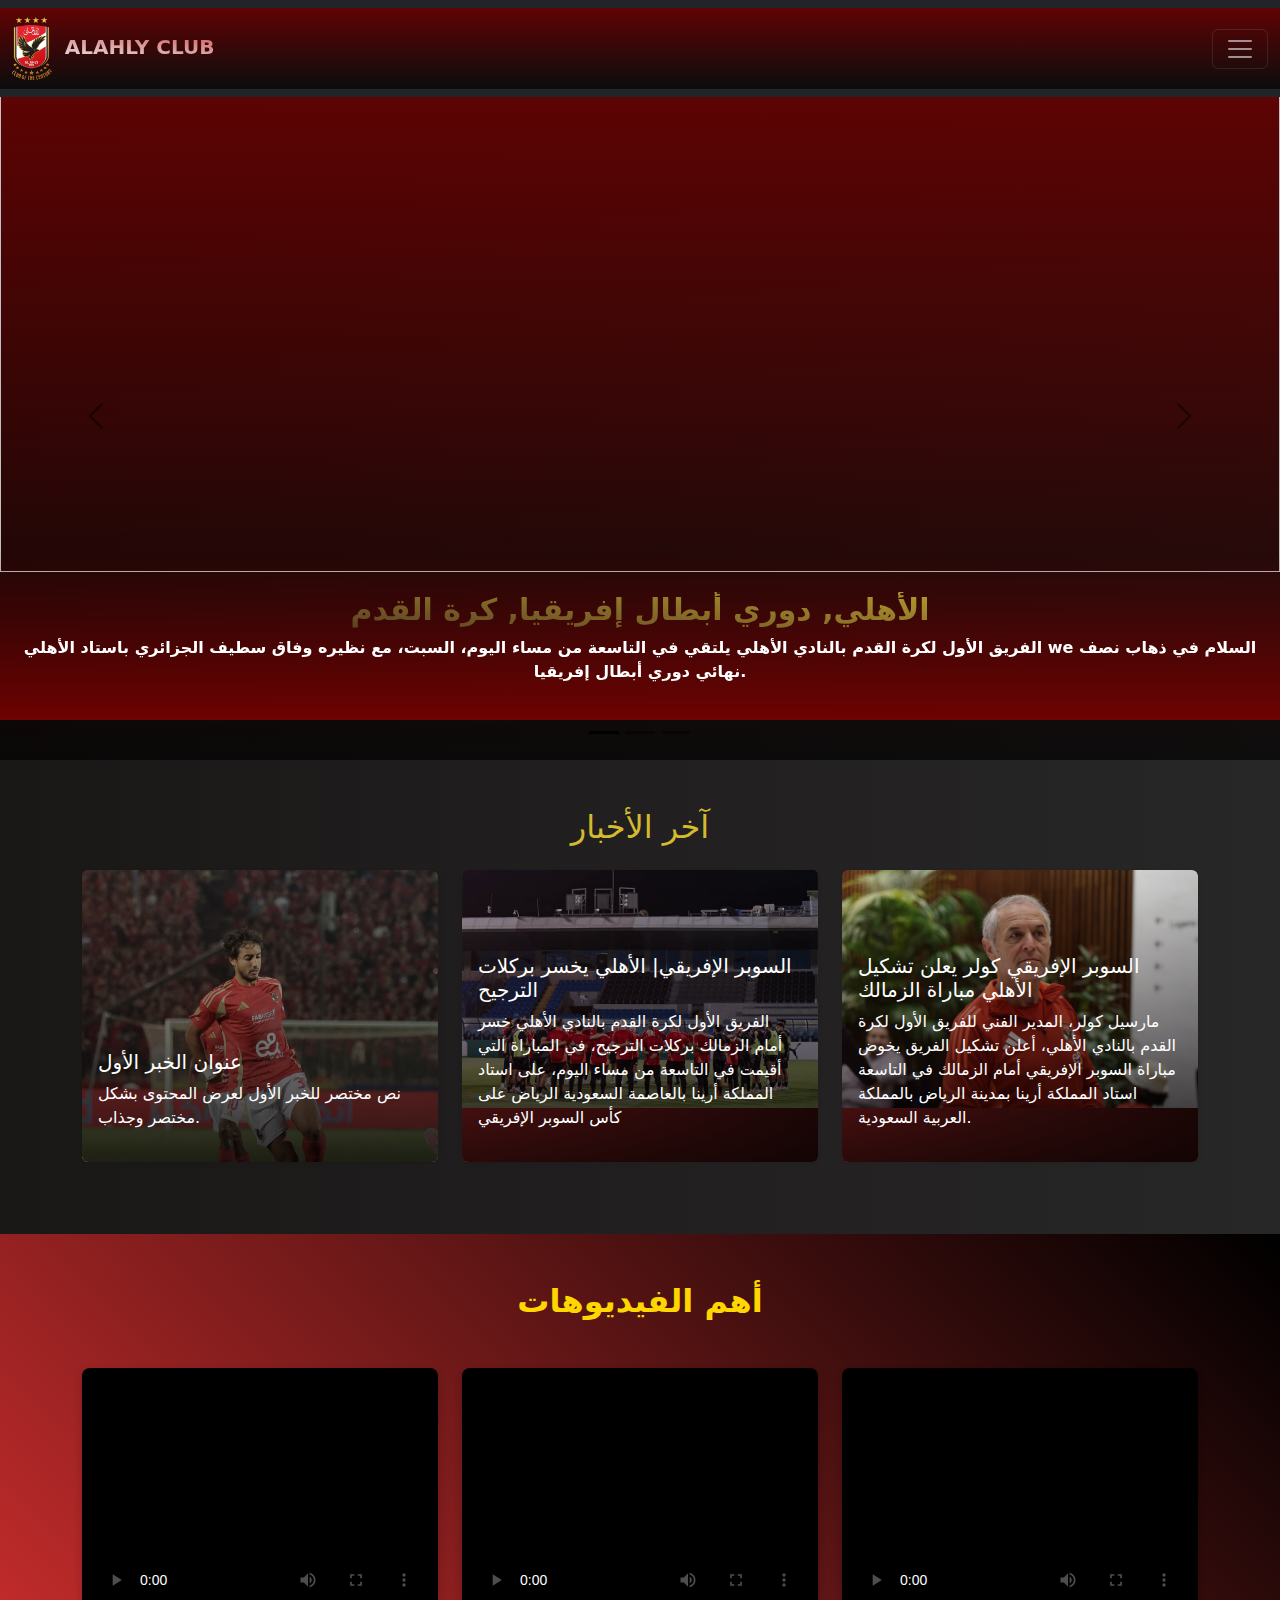
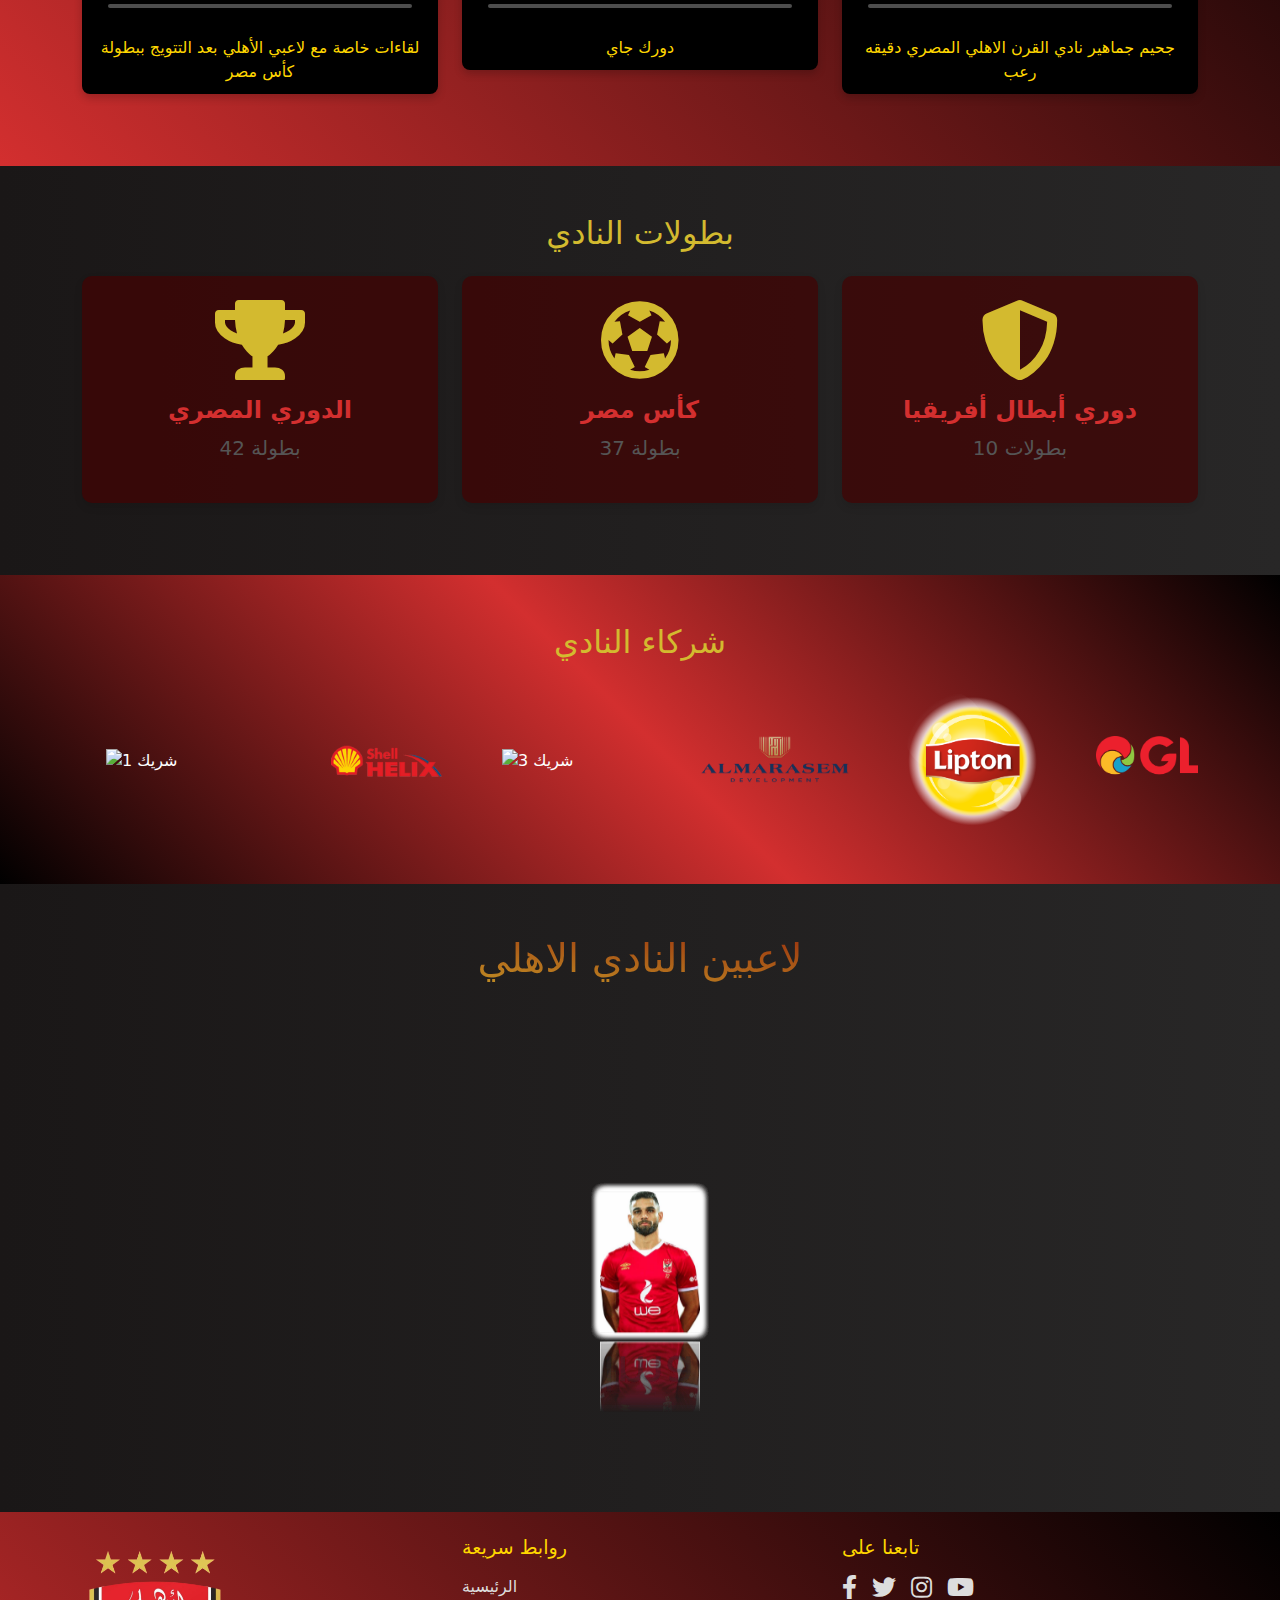
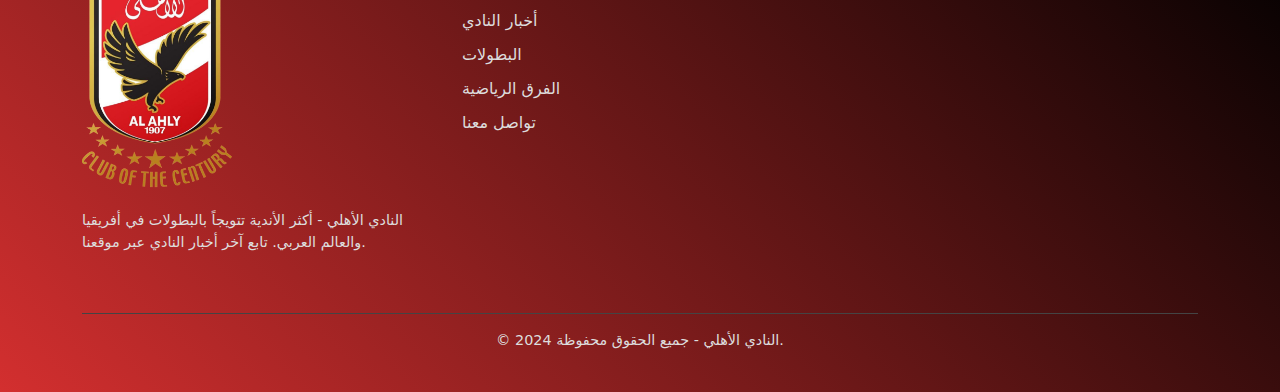
==== index.html @ 87631d9c "Add files via upload" ====
<html>
<head>
    <meta charset="UTF-8">
    <link href="https://cdn.jsdelivr.net/npm/bootstrap-icons/font/bootstrap-icons.css" rel="stylesheet">
    <link href="https://cdnjs.cloudflare.com/ajax/libs/font-awesome/5.15.4/css/all.min.css" rel="stylesheet">

    <link href="https://cdn.jsdelivr.net/npm/bootstrap@5.3.3/dist/css/bootstrap.min.css" rel="stylesheet" integrity="sha384-QWTKZyjpPEjISv5WaRU9OFeRpok6YctnYmDr5pNlyT2bRjXh0JMhjY6hW+ALEwIH" crossorigin="anonymous">
    <style>
  body {
   
   
    background: linear-gradient(to right, #1a1717, #282727);
   
  }
  .card:hover .more-btn {
    display: block;
  }

  .card:hover .card-text, 
  .card:hover .card-title {
    opacity: 0.7;
  }

  .card .card-img-overlay {
    transition: all 0.3s ease-in-out;
  }

  .card:hover .card-img-overlay {
    background: linear-gradient(to top, rgba(0, 0, 0, 0.9), rgba(0, 0, 0, 0.3));
  }
  .trophies-section {
    color: #fff;
  }

  .trophy-card {
    background:#440101b1;
    border-radius: 10px;
    box-shadow: 0 4px 8px rgba(0, 0, 0, 0.1);
    transition: transform 0.3s ease-in-out;
  }

  .trophy-card:hover {
    transform: scale(1.05);
  }

  .trophy-title {
    color: #D32F2F;
    font-size: 1.5rem;
    font-weight: bold;
  }

  .trophy-count {
    font-size: 1.25rem;
    color: #555;
  }

  .icon i {
    transition: color 0.3s ease-in-out;
  }

  .trophy-card:hover .icon i {
    color: #FFD700; /* تغيير لون الأيقونة عند التمرير */
  }
  .partners-section {
        background: linear-gradient(45deg,#000000, #D32F2F, #000000);
        color: #fff;
      }
    
      .partners-carousel {
        display: flex;
        overflow-x: auto;
        scrollbar-width: none; /* إخفاء شريط التمرير */
      }
    
      .partners-carousel::-webkit-scrollbar {
        display: none; /* إخفاء شريط التمرير في المتصفحات التي تدعم WebKit */
      }
    
      .partner-item {
        flex: 0 0 auto;
        width: 150px; /* عرض كل شريك */
        transition: transform 0.3s ease-in-out;
      }
    
      .partner-item:hover {
        transform: scale(1.1); /* تكبير الشريك عند التمرير */
      }
    
      .partners-carousel img {
        max-width: 100%;
        height: auto;
      }
      .videos-section {
    background: linear-gradient(45deg, #D32F2F, #000000);
    color: #fff;
  }

  .section-title {
    font-size: 2rem;
    color: #FFD700;
    font-weight: bold;
    margin-bottom: 2rem;
  }

  .video-wrapper {
    background-color: #000;
    padding: 10px;
    border-radius: 8px;
    box-shadow: 0 4px 8px rgba(0, 0, 0, 0.2);
    transition: transform 0.3s ease;
  }

  .video-wrapper:hover {
    transform: scale(1.05);
  }

  .video-title {
    font-size: 1rem;
    color: #FFD700;
  }

  video {
    border-radius: 8px;
  }
  .partners-section {
        background: linear-gradient(45deg,#000000, #D32F2F, #000000);
        color: #fff;
      }
    
      .partners-carousel {
        display: flex;
        overflow-x: auto;
        scrollbar-width: none; /* إخفاء شريط التمرير */
      }
    
      .partners-carousel::-webkit-scrollbar {
        display: none; /* إخفاء شريط التمرير في المتصفحات التي تدعم WebKit */
      }
    
      .partner-item {
        flex: 0 0 auto;
        width: 150px; /* عرض كل شريك */
        transition: transform 0.3s ease-in-out;
      }
    
      .partner-item:hover {
        transform: scale(1.1); /* تكبير الشريك عند التمرير */
      }
    
      .partners-carousel img {
        max-width: 100%;
        height: auto;
      }
  #drag-container, #spin-container {
    position: relative;
    display: -webkit-box;
    display: -ms-flexbox;
    display: flex;
    margin: auto;
    -webkit-transform-style: preserve-3d;
            transform-style: preserve-3d;
    -webkit-transform: rotateX(-10deg);
            transform: rotateX(-20deg);
  }
  
  #drag-container img, #drag-container video {
    -webkit-transform-style: preserve-3d;
            transform-style: preserve-3d;
    position: absolute;
    left: 0;
    top: 0;
    width: 100%;
    height: 100%;
    line-height: 200px;
    font-size: 50px;
    text-align: center;
    -webkit-box-shadow: 0 0 8px #fff;
            box-shadow: 0 0 8px #fff;
    -webkit-box-reflect: below 10px linear-gradient(transparent, transparent, #0005);
  }
  
  #drag-container img:hover, #drag-container video:hover {
    -webkit-box-shadow: 0 0 15px #fffd;
            box-shadow: 0 0 15px #fffd;
    -webkit-box-reflect: below 10px linear-gradient(transparent, transparent, #0007);
  }
  
  #drag-container p {
    font-family: Serif;
    position: absolute;
    top: 100%;
    left: 50%;
    -webkit-transform: translate(-50%,-50%) rotateX(90deg);
            transform: translate(-50%,-50%) rotateX(90deg);
    color: #fff;
  }
  
  #ground {
    width: 900px;
    height: 900px;
    position: absolute;
    top: 100%;
    left: 50%;
    -webkit-transform: translate(-50%,-50%) rotateX(90deg);
            transform: translate(-50%,-50%) rotateX(90deg);
    background: -webkit-radial-gradient(center center, farthest-side , #9993, transparent);
  }
  
  @-webkit-keyframes spin {
    from{
      -webkit-transform: rotateY(0deg);
              transform: rotateY(0deg);
    } to{
      -webkit-transform: rotateY(360deg);
              transform: rotateY(360deg);
    }
  }
  
  @keyframes spin {
    from{
      -webkit-transform: rotateY(0deg);
              transform: rotateY(0deg);
    } to{
      -webkit-transform: rotateY(360deg);
              transform: rotateY(360deg);
    }
  }
  
  @-webkit-keyframes spinRevert {
    from{
      -webkit-transform: rotateY(360deg);
              transform: rotateY(360deg);
    } to{
      -webkit-transform: rotateY(0deg);
              transform: rotateY(0deg);
    }
  }
  
  @keyframes spinRevert {
    from{
      -webkit-transform: rotateY(360deg);
              transform: rotateY(360deg);
    } to{
      -webkit-transform: rotateY(0deg);
              transform: rotateY(0deg);
    }
  }
  
  .github-corner:hover .octo-arm {
      animation: octocat-wave 560ms ease-in-out
  }
  
  @keyframes octocat-wave {
  
      0%,
      100% {
          transform: rotate(0)
      }
  
      20%,
      60% {
          transform: rotate(-25deg)
      }
  
      40%,
      80% {
          transform: rotate(10deg)
      }
  }
  
  @media (max-width:500px) {
      .github-corner:hover .octo-arm {
          animation: none
      }
  
      .github-corner .octo-arm {
          animation: octocat-wave 560ms ease-in-out
      }
  }
  
        /* تعديل على السلايد ليصبح بعرض الصفحة بالكامل */
        .carousel-item img {
            width: 100vw; /* بعرض كامل الصفحة */
            height: 500px; /* ارتفاع السلايد */
            object-fit: cover; /* لضمان تغطية الصورة بالكامل */
        }

        /* تعديل على أبعاد السكشن الثلاثي الأبعاد */
        #drag-container {
            position: relative;
            width: 100%;
            height: 500px;
            overflow: hidden;
            margin-top: 10px; /* مسافة بين السلايد والسكشن */
        }

        #spin-container {
            position: absolute;
            top: 50%;
            left: 50%;
            transform: translate(-50%, -50%);
            transform-style: preserve-3d;
            animation: spin 60s infinite linear;
        }

        #spin-container img {
            position: absolute;
            width: 100px;
            height: 150px;
        }

        @keyframes spin {
            from { transform: rotateY(0deg); }
            to { transform: rotateY(360deg); }
        }

        /* تنسيق عنوان السكشن الثلاثي الأبعاد */
        #threeD-title {
            text-align: center;
            font-size: 2rem;
            margin-top: 30px;
        }
      .container-fluid{
background: linear-gradient(to bottom,#600303,#000000aa);      }
/* تعديل المسافات بين السلايد والسكشن */
#drag-container {
    position: relative;
    width: 100%;
    overflow: hidden;
    margin-top: 30px; /* زيادة المسافة هنا */
    padding-bottom: 20px; /* مسافة إضافية أسفل السكشن */
}

/* تعديل المسافات بين الصور في السكشن ثلاثي الأبعاد */
#spin-container img {
    position: absolute;
    width: 100px;
    height: 150px;
    margin: 0 10px; /* إضافة مسافة بين الصور */
}

/* تعديل المسافة بين العنوان والسكشن */
#threeD-title {
    text-align: center;
    font-size: 2rem;
    margin: 50px 0 30px 0; /* مسافة قبل وبعد العنوان */
}

/* تعديل المسافات بين السلايد والعناصر */
.carousel-item {
    padding-bottom: 20px; /* مسافة إضافية تحت السلايد */
}
.offcanvas-header{
    background:linear-gradient(180deg,#600101,#000000cd)
}
.offcanvas{
    background-color: azure;
}
b{
    background: linear-gradient(365deg,rgb(229, 227, 227),rgb(211, 93, 93));
    background-clip: text;
    color:transparent;
}
.hh{
  font-size: 30px;
  font-weight: 900;
 margin-top: 20px;
         background: linear-gradient(365deg,#3d3c3c82,#d3ba2f);
         background-clip:text; 
         color:transparent;
}
.hhh{
  color: #fff;
  font-weight: bolder;
}
.btn{
  text-decoration: none;
  color: #fff;
  background: linear-gradient(365deg,#949292,#5f0202);


}
.btn:hover{
  background: #5f0202;
}
#threeD-title{
  background: linear-gradient(365deg,#d3ba2f,#860202);
         background-clip:text; 
         color:transparent;
}

    </style>
</head>

<body>
    <nav class="navbar navbar-dark bg-dark fixed-top">
        <div class="container-fluid">
          <a class="navbar-brand" href="#"><img src="./logo.png" alt="" width="40px">&nbsp;&nbsp;<b>ALAHLY CLUB</b></a>
          <button class="navbar-toggler" type="button" data-bs-toggle="offcanvas" data-bs-target="#offcanvasDarkNavbar" aria-controls="offcanvasDarkNavbar" aria-label="Toggle navigation">
            <span class="navbar-toggler-icon"></span>
          </button>
          <div class="offcanvas offcanvas-end text-bg-dark" tabindex="-1" id="offcanvasDarkNavbar" aria-labelledby="offcanvasDarkNavbarLabel">
            <div class="offcanvas-header">
              <h5 class="offcanvas-title" id="offcanvasDarkNavbarLabel"><img src="./logo.png" alt="" width="40px">&nbsp;&nbsp;<b> ALAHLY</b></h5>
              <button type="button" class="btn-close btn-close-white" data-bs-dismiss="offcanvas" aria-label="Close"></button>
            </div>
            <div class="offcanvas-body" style="background: url(./bg.jpg);background-size: cover;">
              <ul class="navbar-nav justify-content-end flex-grow-1 pe-3">
                <li class="nav-item">
                  <a class="nav-link active" aria-current="page" href="./index.html">Home</a>
                </li>
                <li class="nav-item"></li>
                  <a class="nav-link" href="index.html#threeD-title">اخر الاخبار</a>
                </li>
                <li class="nav-item"></li>
                  <a class="nav-link" href="index.html#threeD-title">اهم الفيديوهات</a>
                </li>
                <li class="nav-item"></li>
                  <a class="nav-link" href="index.html#threeD-title">بطولات النادي </a>
                </li>
                <li class="nav-item">
                  <a class="nav-link" href="index.html#threeD-title">شركاء النادي</a>
                </li>
                <li class="nav-item"></li>
                  <a class="nav-link" href="index.html#threeD-title">لاعبين النادي الاهلي</a>
                </li>
               <li class="nav-item">
                <a class="btn" href="login.html" >login</a>
               </li>
              
              </ul>
            </div>
          </div>
        </div>
      </nav>
    <!-- كاروسيل بعرض الصفحة بالكامل -->
     <br><br><br>
    <div class="container-fluid p-0">
        <div id="carouselExampleDark" class="carousel carousel-dark slide" data-bs-ride="carousel">
            <div class="carousel-indicators">
                <button type="button" data-bs-target="#carouselExampleDark" data-bs-slide-to="0" class="active" aria-current="true" aria-label="Slide 1"></button>
                <button type="button" data-bs-target="#carouselExampleDark" data-bs-slide-to="1" aria-label="Slide 2"></button>
                <button type="button" data-bs-target="#carouselExampleDark" data-bs-slide-to="2" aria-label="Slide 3"></button>
            </div>
            <div class="carousel-inner">
                <div class="carousel-item active" data-bs-interval="10000">
                    <img src="./cr.jpg" class="d-block w-100" alt="First Slide">
                    <div class="carousel-caption d-none d-md-block" style="background:linear-gradient(to top,#700202fe,#07030300); width: 100%; position: relative; right: 0; left: 0; ">
               <h5 class="hh">الأهلي, دوري أبطال إفريقيا, كرة القدم</h5>
                        <p class="hhh">الفريق الأول لكرة القدم بالنادي الأهلي يلتقي في التاسعة من مساء اليوم، السبت، مع نظيره وفاق سطيف الجزائري باستاد الأهلي we السلام في ذهاب نصف نهائي دوري أبطال إفريقيا.</p>
                    </div>
                </div>
                <div class="carousel-item" data-bs-interval="2000">
                    <img src="cr2.jpg" class="d-block w-100" alt="Second Slide">
                    <div class="carousel-caption d-none d-md-block" style="background:linear-gradient(to top,#700202fe,#07030300); width: 100%; position: relative; right: 0; left: 0; ">
                      <h5 class="hh">«أهلي 2007» يواجه بيراميدز اليوم في بطولة الجمهورية</h5>
                        <p class="hhh">فريق الناشئين لكرة القدم بالنادي مواليد 2007 يلتقي اليوم الاثنين مع ضيفه بيراميدز في المباراة التي تقام بين الفريقين على ملعب الأهلي بمدينة نصر ضمن منافسات الجولة الثانية من بطولة الجمهورية. </p>
                    </div>
                </div>
                <div class="carousel-item">
                    <img src="./cr3.jpeg" class="d-block w-100" alt="Third Slide">
                    <div class="carousel-caption d-none d-md-block" style="background:linear-gradient(to top,#700202fe,#07030300); width: 100%; position: relative; right: 0; left: 0; ">
                      <h5 class="hh">«أهلي 2008» يفوز على فاركو بخماسية في بطولة الجمهورية</h5>
                        <p class="hhh">فريق الناشئين لكرة القدم بالنادي الأهلي مواليد 2008 حقق فوزًا كبيرًا خارج ملعبه على فاركو، بخمسة أهداف مقابل هدف، في المباراة التي أقيمت بين الفريقين اليوم الأحد بالإسكندرية، ضمن الجولة الثانية من بطولة الجمهورية.</p>
                    </div>
                </div>
            </div>
            <button class="carousel-control-prev" type="button" data-bs-target="#carouselExampleDark" data-bs-slide="prev">
                <span class="carousel-control-prev-icon" aria-hidden="true"></span>
                <span class="visually-hidden">Previous</span>
            </button>
            <button class="carousel-control-next" type="button" data-bs-target="#carouselExampleDark" data-bs-slide="next">
                <span class="carousel-control-next-icon" aria-hidden="true"></span>
                <span class="visually-hidden">Next</span>
            </button>
        </div>
    </div>
    <div class="container my-5">
      <h2 class="text-center mb-4" style="color: #d3ba2f;">آخر الأخبار</h2>
      <div class="row">
        <!-- عنصر الخبر الأول -->
        <div class="col-md-4 mb-4">
          <div class="card h-100 shadow-sm border-0 position-relative overflow-hidden" style="background: linear-gradient(45deg, #D32F2F, #000000);">
            <img src="news1.jpeg" class="card-img-top" alt="خبر 1" style="opacity: 0.9;">
            <div class="card-img-overlay d-flex flex-column justify-content-end text-white" style="background: linear-gradient(to top, rgba(0, 0, 0, 0.8), rgba(0, 0, 0, 0));">
              <h5 class="card-title">عنوان الخبر الأول</h5>
              <p class="card-text">نص مختصر للخبر الأول لعرض المحتوى بشكل مختصر وجذاب.</p>
              <a href="#" class="btn btn-light more-btn" style="display: none;">اقرأ المزيد</a>
            </div>
          </div>
        </div>
    
        <!-- عنصر الخبر الثاني -->
        <div class="col-md-4 mb-4">
          <div class="card h-100 shadow-sm border-0 position-relative overflow-hidden" style="background: linear-gradient(45deg, #D32F2F, #000000);">
            <img src="news2.jpg" class="card-img-top" alt="خبر 2" style="opacity: 0.9;">
            <div class="card-img-overlay d-flex flex-column justify-content-end text-white" style="background: linear-gradient(to top, rgba(0, 0, 0, 0.8), rgba(0, 0, 0, 0));">
              <h5 class="card-title">السوبر الإفريقي| الأهلي يخسر بركلات الترجيح
              </h5>
              <p class="card-text">الفريق الأول لكرة القدم بالنادي الأهلي خسر أمام الزمالك بركلات الترجيح، في المباراة التي أقيمت في التاسعة من مساء اليوم، على استاد المملكة أرينا بالعاصمة السعودية الرياض على كأس السوبر الإفريقي</p>
              <a href="#" class="btn btn-light more-btn" style="display: none;">اقرأ المزيد</a>
            </div>
          </div>
        </div>
    
        <!-- عنصر الخبر الثالث -->
        <div class="col-md-4 mb-4">
          <div class="card h-100 shadow-sm border-0 position-relative overflow-hidden" style="background: linear-gradient(45deg, #D32F2F, #000000);">
            <img src="news3.jpg" class="card-img-top" alt="خبر 3" style="opacity: 0.9;">
            <div class="card-img-overlay d-flex flex-column justify-content-end text-white" style="background: linear-gradient(to top, rgba(0, 0, 0, 0.8), rgba(0, 0, 0, 0));">
              <h5 class="card-title"> السوبر الإفريقي كولر يعلن تشكيل الأهلي مباراة الزمالك</h5>
              <p class="card-text">مارسيل كولر، المدير الفني للفريق الأول لكرة القدم بالنادي الأهلي، أعلن تشكيل الفريق  يخوض مباراة السوبر الإفريقي أمام الزمالك في التاسعة  استاد المملكة أرينا بمدينة الرياض بالمملكة العربية السعودية.</p>
              <a href="#" class="btn btn-light more-btn" style="display: none;">اقرأ المزيد</a>
            </div>
          </div>
        </div>
      </div>
    </div>
    <!-- سكشن خاص بالفيديوهات -->
<section class="videos-section py-5">
  <div class="container">
    <h2 class="section-title text-center mb-5">أهم الفيديوهات</h2>
    <div class="row">
      <!-- الفيديو الأول -->
      <div class="col-lg-4 col-md-6 mb-4">
        <div class="video-wrapper">
          <video controls poster="bg3.webp" width="100%" height="250">
            <source src="1.mp4" type="video/mp4">
            Your browser does not support the video tag.
          </video>
          <div class="video-title text-center mt-2">  لقاءات خاصة مع لاعبي الأهلي بعد التتويج ببطولة كأس مصر</div>
        </div>
      </div>

      <!-- الفيديو الثاني -->
      <div class="col-lg-4 col-md-6 mb-4">
        <div class="video-wrapper">
          <video controls poster="bg2.jpg" width="100%" height="250">
            <source src="3.mp4" type="video/mp4">
            Your browser does not support the video tag.
          </video>
          <div class="video-title text-center mt-2">دورك جاي  </div>
        </div>
      </div>

      <!-- الفيديو الثالث -->
      <div class="col-lg-4 col-md-6 mb-4">
        <div class="video-wrapper">
          <video controls poster="bg3.webp" width="100%" height="250">
            <source src="2.mp4" type="video/mp4">
            Your browser does not support the video tag.
          </video>
          <div class="video-title text-center mt-2">جحيم جماهير نادي القرن الاهلي المصري دقيقه رعب  </div>
        </div>
      </div>
    </div>
  </div>
</section>

<!-- CSS لتنسيق سكشن الفيديوهات -->


    <div class="trophies-section py-5">
      <div class="container">
        <h2 class="text-center mb-4" style="color: #d3ba2f;">بطولات النادي</h2>
        <div class="row">
          <!-- كارت بطولة الدوري -->
          <div class="col-lg-4 col-md-6 mb-4">
            <div class="trophy-card text-center p-4">
              <div class="icon mb-3">
                <i class="fas fa-trophy fa-5x" style="color: #d3ba2f;"></i> <!-- أيقونة الكأس -->
              </div>
              <h4 class="trophy-title">الدوري المصري</h4>
              <p class="trophy-count">42 بطولة</p>
            </div>
          </div>
    
          <!-- كارت بطولة كأس مصر -->
          <div class="col-lg-4 col-md-6 mb-4">
            <div class="trophy-card text-center p-4">
              <div class="icon mb-3">
                <i class="fas fa-futbol fa-5x" style="color: #d3ba2f;"></i> <!-- أيقونة كرة القدم -->
              </div>
              <h4 class="trophy-title">كأس مصر</h4>
              <p class="trophy-count">37 بطولة</p>
            </div>
          </div>
    
          <!-- كارت بطولة دوري أبطال أفريقيا -->
          <div class="col-lg-4 col-md-6 mb-4">
            <div class="trophy-card text-center p-4">
              <div class="icon mb-3">
                <i class="fas fa-shield-alt fa-5x" style="color: #d3ba2f;"></i> <!-- أيقونة الدرع -->
              </div>
              <h4 class="trophy-title">دوري أبطال أفريقيا</h4>
              <p class="trophy-count">10 بطولات</p>
            </div>
          </div>
          
          <!-- يمكنك إضافة المزيد من البطولات هنا -->
        </div>
      </div>
    </div>
    
  
    <div class="partners-section py-5">
      <div class="container">
        <h2 class="text-center mb-4" style="color: #d3ba2f;">شركاء النادي</h2>
        <div class="partners-carousel d-flex align-items-center">
          <div class="partner-item mx-4">
            <img src="et.png" alt="شريك 1" class="img-fluid">
          </div>
          <div class="partner-item mx-4">
            <img src="sell.png" alt="شريك 2" class="img-fluid">
          </div>
          <div class="partner-item mx-4">
            <img src="cola.png" alt="شريك 3" class="img-fluid">
          </div>
          <div class="partner-item mx-4">
            <img src="mis.png" alt="شريك 4" class="img-fluid">
          </div>
          <div class="partner-item mx-4">
            <img src="leb.png" alt="شريك 5" class="img-fluid">
          </div>
          <div class="partner-item mx-4">
            <img src="glc.png" alt="شريك 5" class="img-fluid">
          </div>
          <div class="partner-item mx-4">
            <img src="fab.png" alt="شريك 5" class="img-fluid">
          </div>
          <!-- يمكنك إضافة المزيد من الشركاء هنا -->
        </div>
      </div>
    </div>
    
    <!-- CSS لتنسيق الشريط -->
  
    <!-- JavaScript لإضافة التمرير التلقائي -->

  <div>
        <h2 id="threeD-title" style="font-size: 40px;"> لاعبين النادي الاهلي</h2>
        <div id="drag-container">
            <div id="spin-container">
                <img src="2.png" alt="image1">
                <img src="2.jpg" alt="image2">
                <img src="1.jpeg" alt="image3">
                <img src="4.jpg" alt="image4">
                <img src="5.jpg" alt="image5">
                <img src="2.png" alt="image6">
                <img src="2.jpg" alt="image7">
                <img src="1.jpeg" alt="image8">
                <img src="4.jpg" alt="image9">
                <img src="5.jpg" alt="image10">
                <img src="1.jpeg" alt="image11">
            </div>
        </div>
  </div>
   <!-- Footer Section -->
<footer class="footer-section py-4">
  <div class="container">
    <div class="row">
      <!-- Logo and About Section -->
      <div class="col-lg-4 col-md-6 mb-4">
        <div class="footer-logo">
          <img src="logo.png" alt="Logo" class="img-fluid mb-2"> <!-- استبدل الرابط بصورة اللوجو -->
          <p>
            النادي الأهلي - أكثر الأندية تتويجاً بالبطولات في أفريقيا والعالم العربي. تابع آخر أخبار النادي عبر موقعنا.
          </p>
        </div>
      </div>

      <!-- Quick Links Section -->
      <div class="col-lg-4 col-md-6 mb-4">
        <h5 class="footer-title">روابط سريعة</h5>
        <ul class="list-unstyled">
          <li><a href="#">الرئيسية</a></li>
          <li><a href="#">أخبار النادي</a></li>
          <li><a href="#">البطولات</a></li>
          <li><a href="#">الفرق الرياضية</a></li>
          <li><a href="#">تواصل معنا</a></li>
        </ul>
      </div>

      <!-- Social Media Section -->
      <div class="col-lg-4 col-md-12 mb-4">
        <h5 class="footer-title">تابعنا على</h5>
        <div class="social-icons">
          <a href="#" class="social-icon"><i class="fab fa-facebook-f"></i></a>
          <a href="#" class="social-icon"><i class="fab fa-twitter"></i></a>
          <a href="#" class="social-icon"><i class="fab fa-instagram"></i></a>
          <a href="#" class="social-icon"><i class="fab fa-youtube"></i></a>
        </div>
      </div>
    </div>

    <!-- Footer Bottom -->
    <div class="footer-bottom text-center pt-3">
      <p>&copy; 2024 النادي الأهلي - جميع الحقوق محفوظة.</p>
    </div>
  </div>
</footer>

<!-- CSS لتنسيق الفوتر -->
<style>
  .footer-section {
    background: linear-gradient(45deg, #D32F2F, #000000);
    color: #fff;
  }

  .footer-logo img {
    max-width: 150px;
  }

  .footer-title {
    font-size: 1.2rem;
    color: #FFD700;
    margin-bottom: 1rem;
  }

  .footer-section p {
    font-size: 0.9rem;
    color: #ddd;
  }

  .list-unstyled li {
    margin-bottom: 10px;
  }

  .list-unstyled li a {
    color: #ddd;
    text-decoration: none;
  }

  .list-unstyled li a:hover {
    color: #FFD700;
  }

  .social-icons {
    display: flex;
    gap: 15px;
  }

  .social-icon {
    display: inline-block;
    font-size: 1.5rem;
    color: #ddd;
    transition: color 0.3s ease;
  }

  .social-icon:hover {
    color: #FFD700;
  }

  .footer-bottom {
    border-top: 1px solid #444;
    margin-top: 20px;
  }
</style>

<!-- Font Awesome للأيقونات -->
<script src="https://kit.fontawesome.com/a076d05399.js" crossorigin="anonymous"></script>

        <script src="https://kit.fontawesome.com/a076d05399.js" crossorigin="anonymous"></script>

    <script src="https://cdn.jsdelivr.net/npm/bootstrap@5.3.3/dist/js/bootstrap.bundle.min.js" integrity="sha384-YvpcrYf0tY3lHB60NNkmXc5s9fDVZLESaAA55NDzOxhy9GkcIdslK1eN7N6jIeHz" crossorigin="anonymous"></script>
    <script>
        var radius = 240;
        var autoRotate = true;
        var rotateSpeed = -60;
        var imgWidth = 100;
        var imgHeight = 150;

        setTimeout(init, 1000);

        var odrag = document.getElementById('drag-container');
        var ospin = document.getElementById('spin-container');
        var aImg = ospin.getElementsByTagName('img');

        ospin.style.width = imgWidth + "px";
        ospin.style.height = imgHeight + "px";

        function init(delayTime) {
            for (var i = 0; i < aImg.length; i++) {
                aImg[i].style.transform = "rotateY(" + (i * (360 / aImg.length)) + "deg) translateZ(" + radius + "px)";
                aImg[i].style.transition = "transform 1s";
                aImg[i].style.transitionDelay = delayTime || (aImg.length - i) / 4 + "s";
            }
        }

        document.onmousewheel = function(e) {
            e = e || window.event;
            var d = e.wheelDelta / 20 || -e.detail;
            radius += d;
            init(1);
        };
    </script>
    <script>
      const carousel = document.querySelector('.partners-carousel');
      let scrollAmount = 0;
    
      function autoScroll() {
        scrollAmount += 2; // سرعة التمرير
        if (scrollAmount >= carousel.scrollWidth - carousel.clientWidth) {
          scrollAmount = 0;
        }
        carousel.scrollTo({
          left: scrollAmount,
          behavior: 'smooth'
        });
      }
    
      setInterval(autoScroll, 30); // مدة التمرير
    </script>
        
</body>
</html>
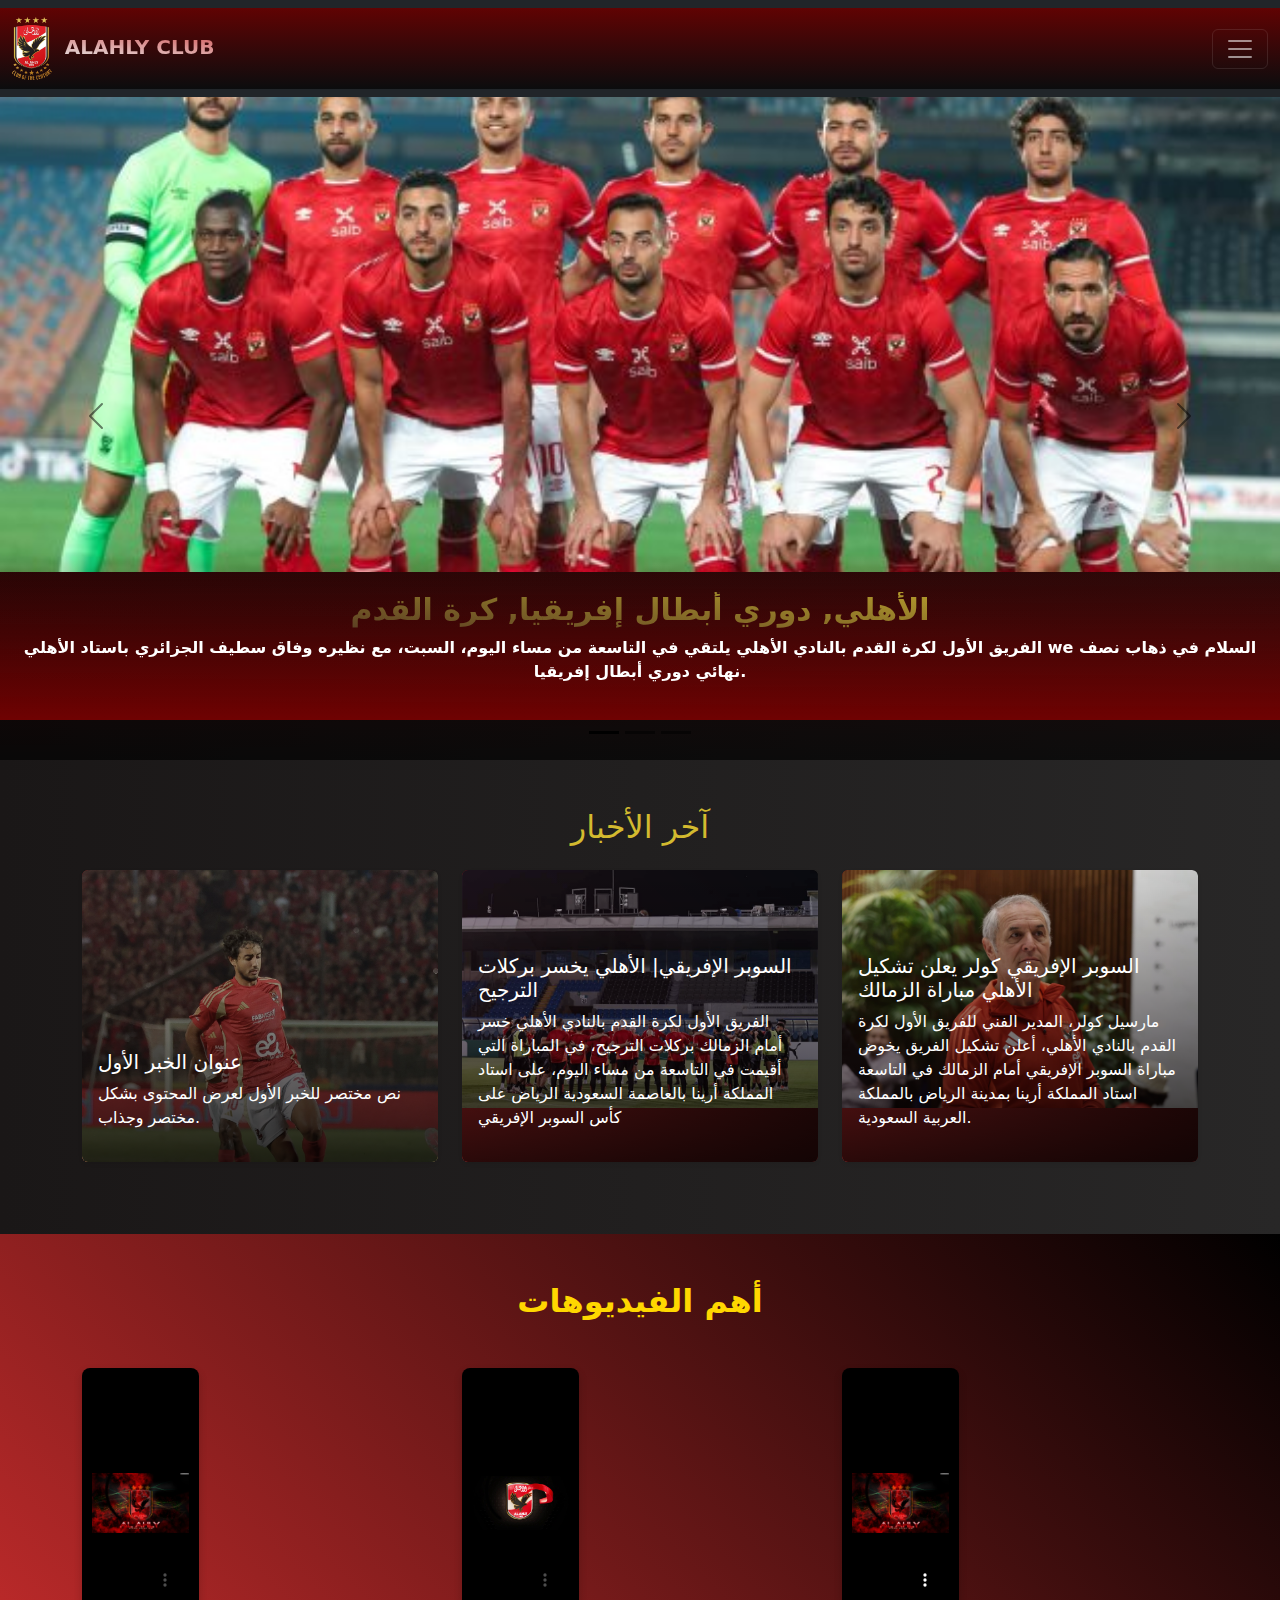
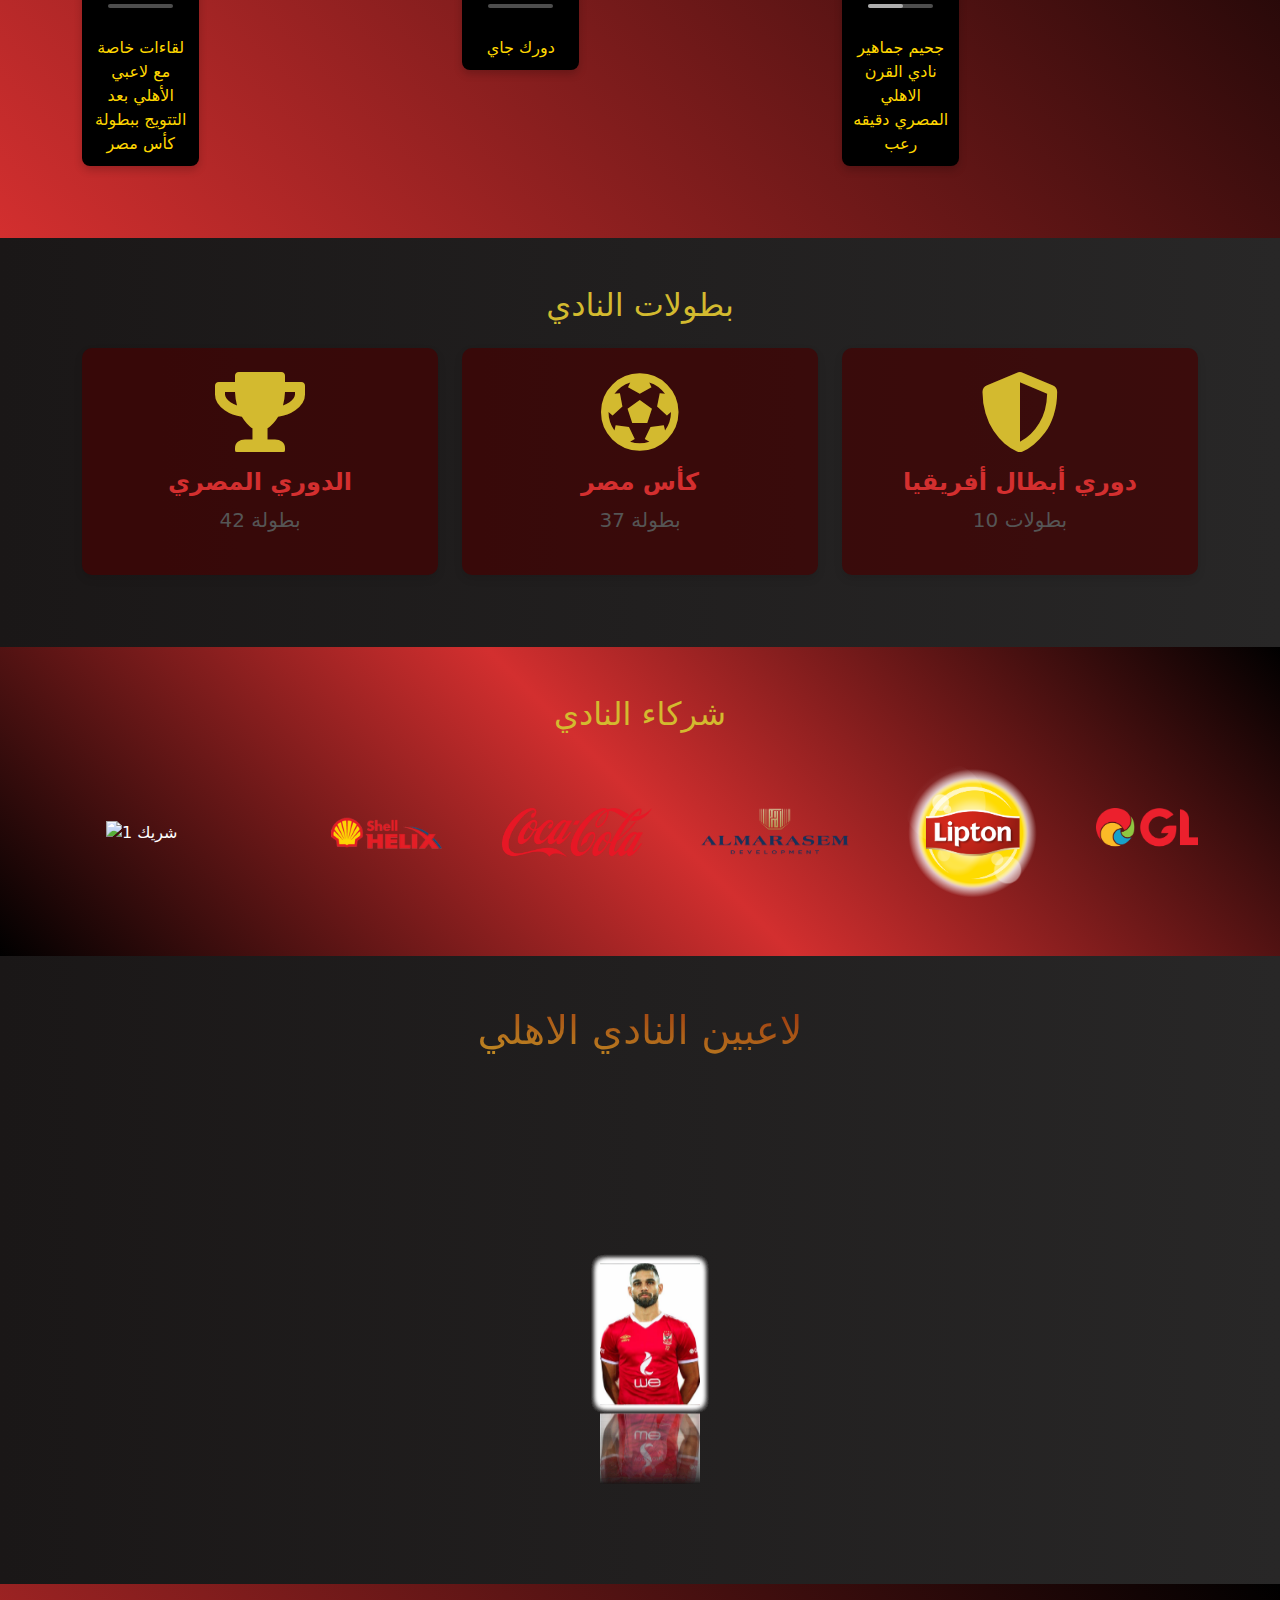
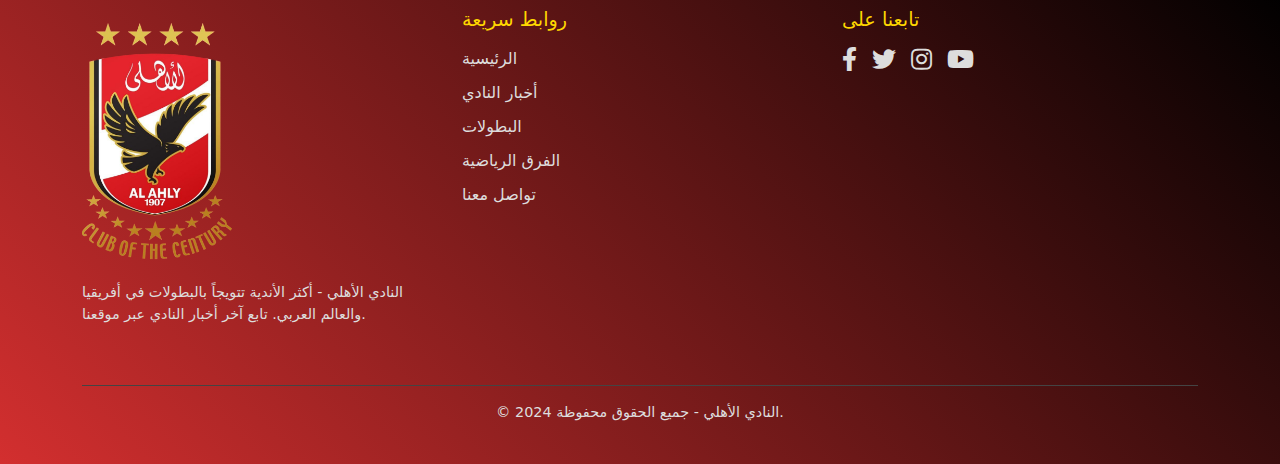
==== commit fd0e9261: "Update index.html" ====
--- a/index.html
+++ b/index.html
@@ -105,6 +105,7 @@
   .video-wrapper {
     background-color: #000;
     padding: 10px;
+      width:33%;
     border-radius: 8px;
     box-shadow: 0 4px 8px rgba(0, 0, 0, 0.2);
     transition: transform 0.3s ease;
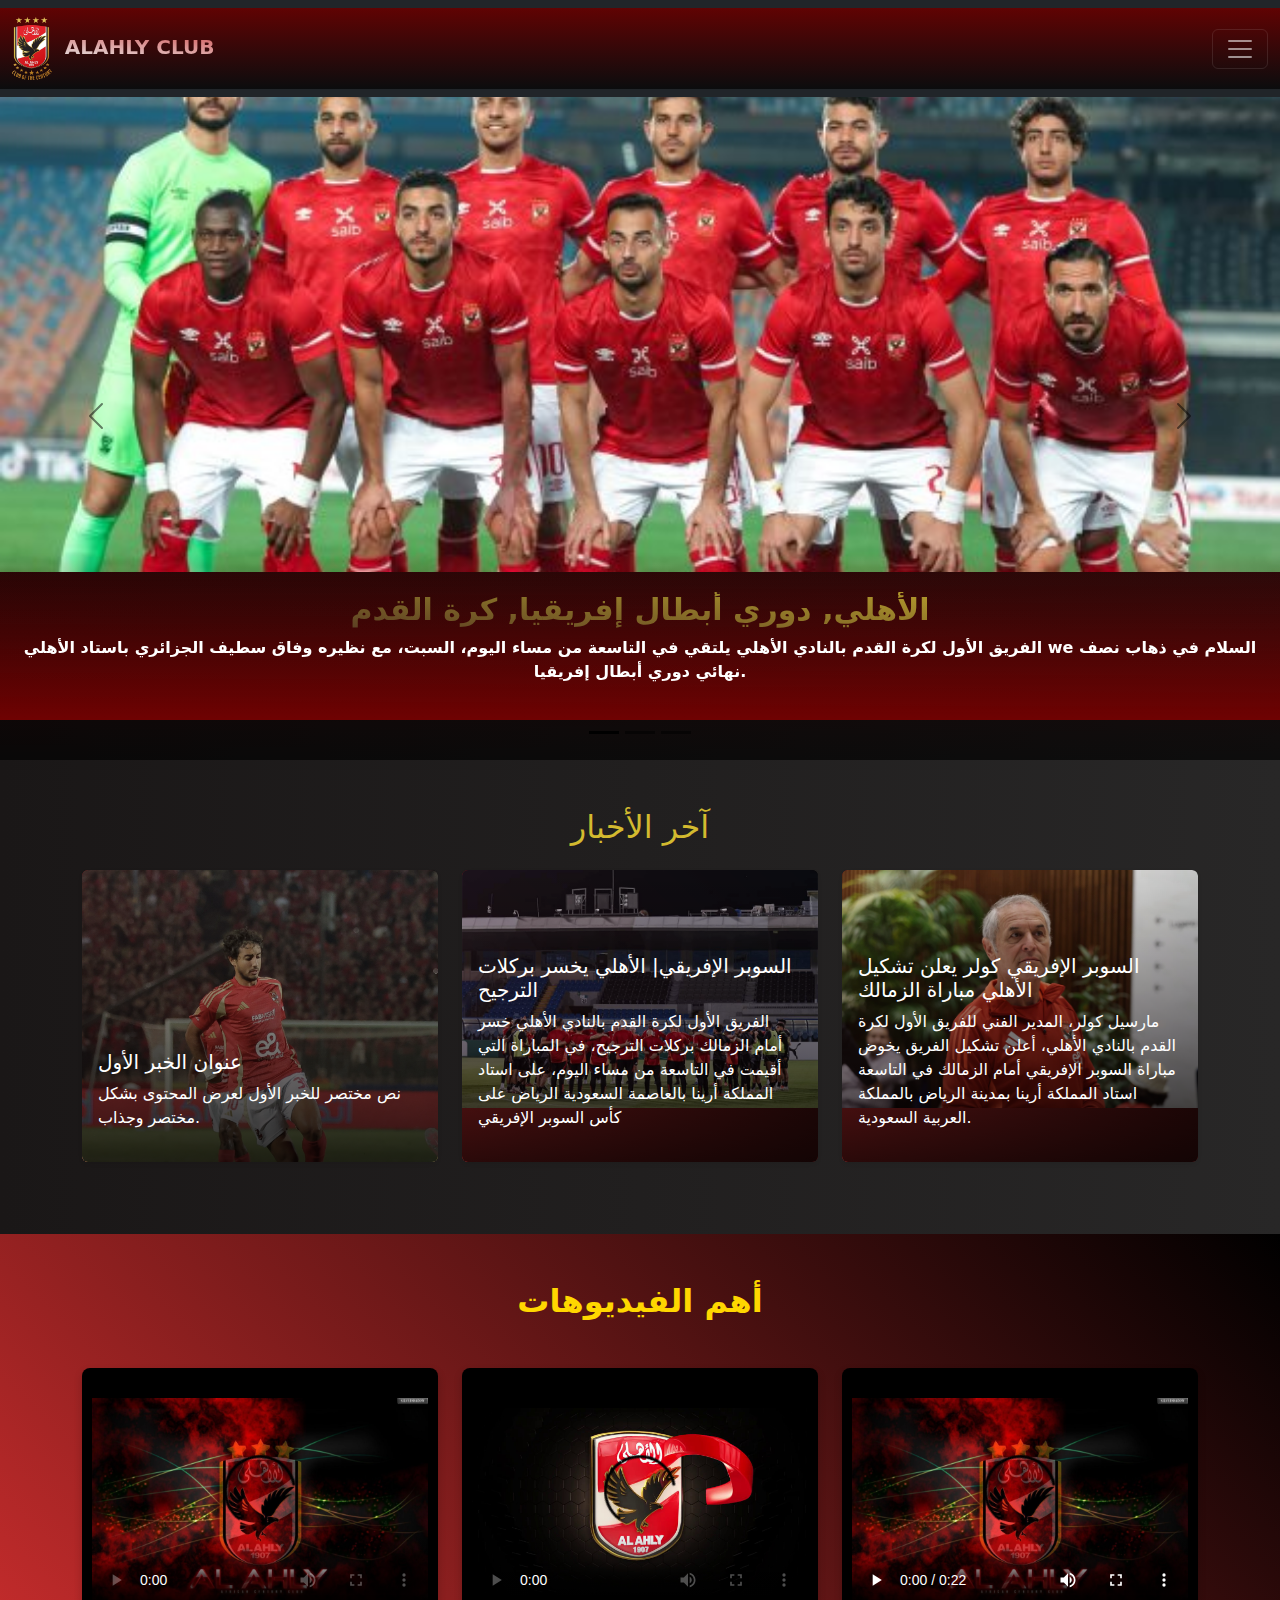
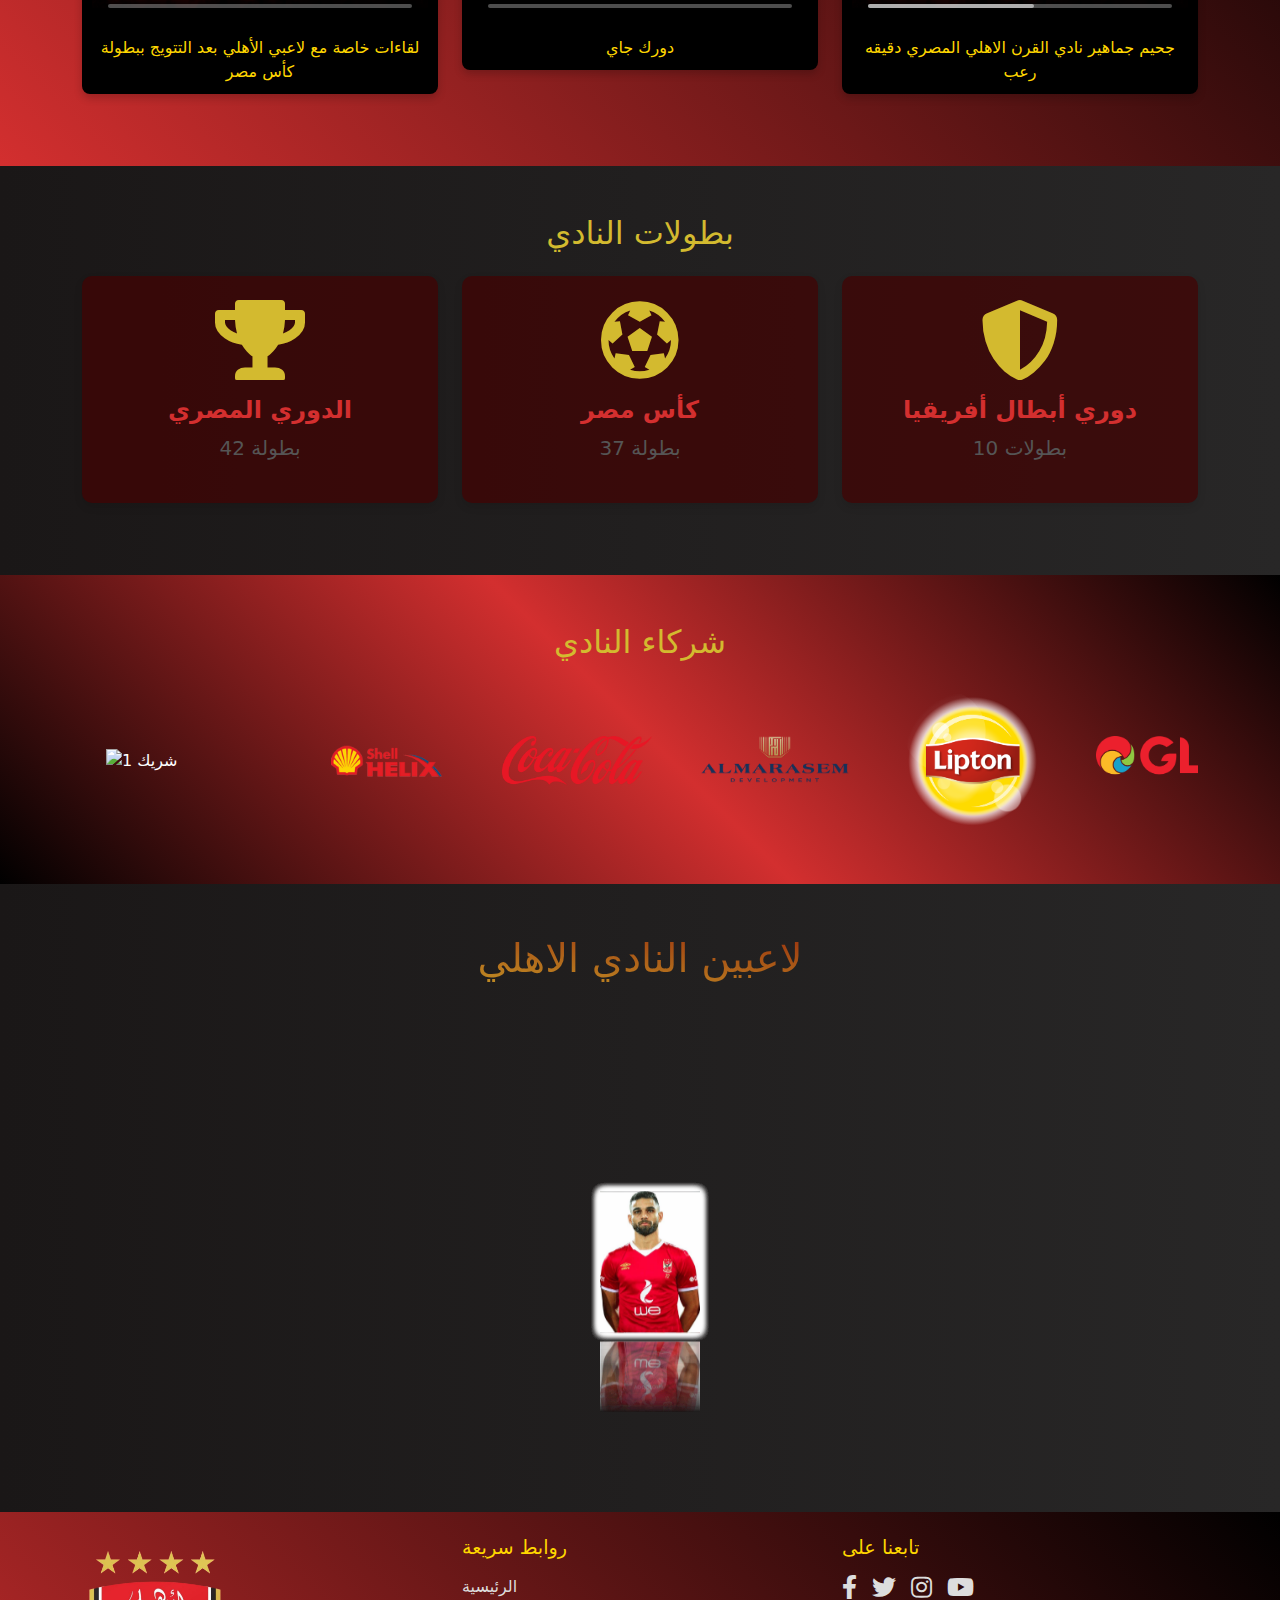
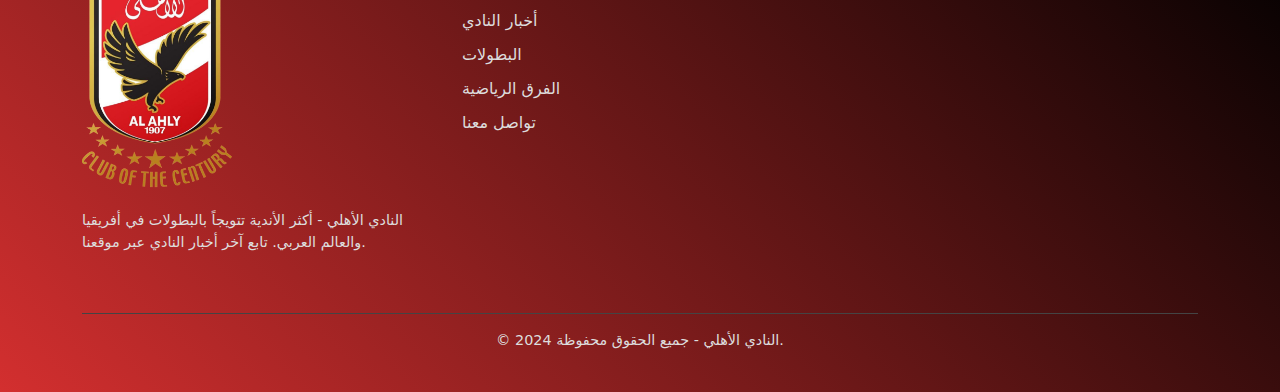
==== commit 452b5e6d: "Update index.html" ====
--- a/index.html
+++ b/index.html
@@ -105,7 +105,6 @@
   .video-wrapper {
     background-color: #000;
     padding: 10px;
-      width:33%;
     border-radius: 8px;
     box-shadow: 0 4px 8px rgba(0, 0, 0, 0.2);
     transition: transform 0.3s ease;
